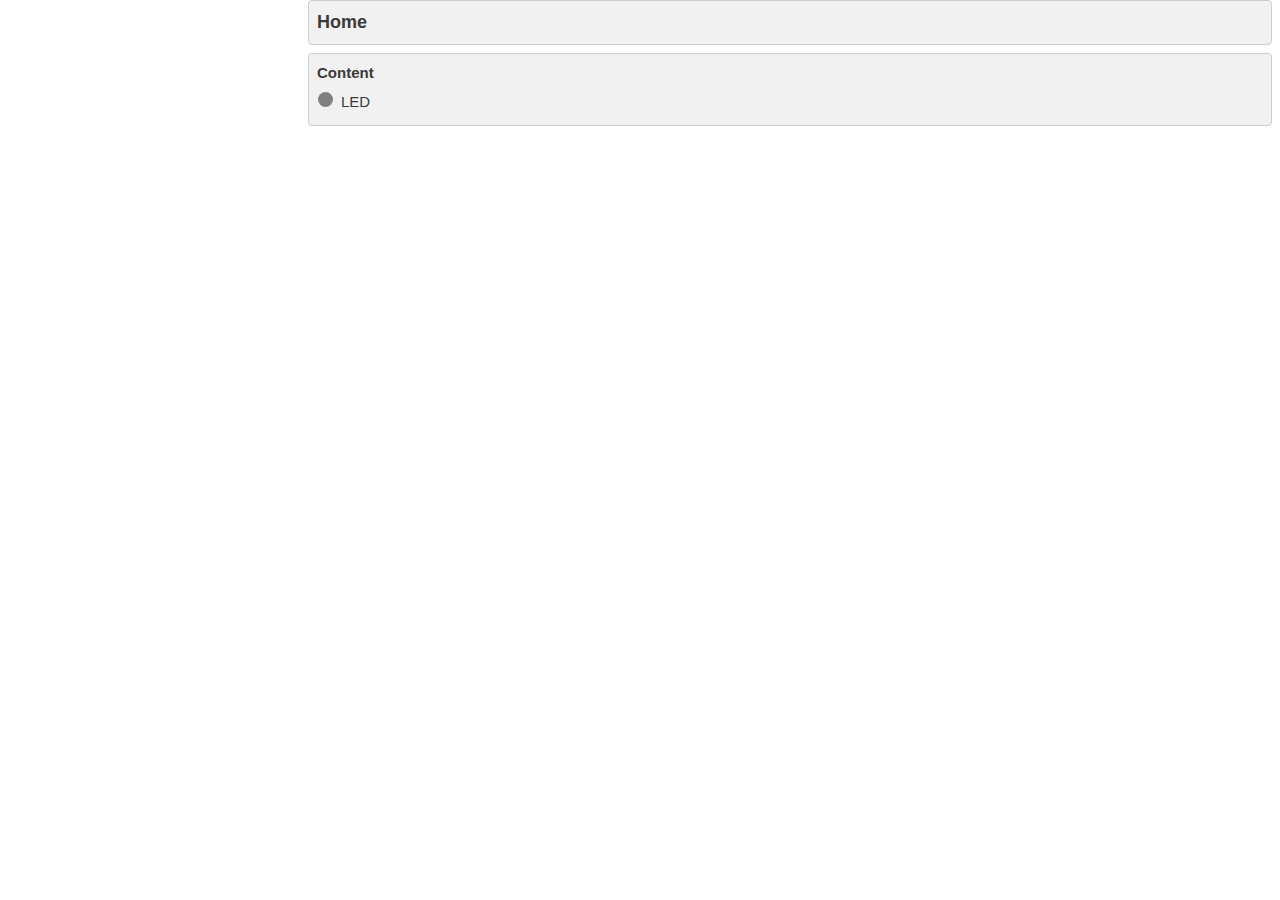
==== www/index.html @ f6c8a697 "Copied from ESP base" ====
<!DOCTYPE html>
<html lang="en">
<head>
    <title>Home</title>
    <meta http-equiv="content-type" content="text/html; charset=utf-8">
    <meta name="viewport" content="width=device-width, initial-scale=1">
    <link rel="stylesheet" href="w3.css">
    <link rel="stylesheet" href="common.css">
</head>

<body class="w3-white">

    <!-- !HEADER! -->
    <span class="pre-include" src="header.htm"></span>

    <!-- !PAGE CONTENT! -->
    <div id="main" class="w3-main" style="margin-left:300px;">

        <!-- Message bar -->
        <span class="pre-include" src="msg.htm"></span>

        <!-- Header -->
        <div class="w3-container w3-padding-notop">
            <div class="w3-row w3-padding-8 w3-text-dark-grey w3-border w3-round w3-light-grey">
                <div class="w3-cell w3-large">
                    <b>Home</b>
                </div>
            </div>
        </div>

        <div class="w3-row">

            <!-- Page Content -->
            <div class="">
                <div class="w3-container w3-padding-notop">
                    <div class="w3-col w3-border w3-round w3-light-grey w3-text-dark-grey w3-padding-8">
                        <div class="w3-row">
                            <b>Content</b>
                        </div>

                        <div class="w3-row">
                            <div class="w3-cell">
                                <span class="statusdot" id="led" style="background: gray;" onclick="doRequest('btn_led');"></span>
                            </div>
                            <div class="w3-cell w3-padding-small">LED</div>
                        </div>                          

                    </div>
                </div>
            </div>
            
        </div>

        <!-- !FOOTER! -->
        <span class="pre-include" src="footer.htm"></span>

    </div>

    <!-- End page content -->

    <script src="index.js"></script>
    <script src="common.js"></script>

</body>

</html>
---- www/common.css ----
html,body,h1,h2,h3,h4,h5 {font-family: sans-serif}

.w3-padding-8{padding:8px 8px!important} 
.w3-no-padding{padding:0px 0px!important}
.w3-padding-vert{padding:8px 0px!important} 
.w3-padding-horz{padding:0px 8px!important}
.w3-padding-notop{padding:0px 8px 8px 8px!important}

.hamburger {
    width: 25px;
    height: 3px;
    background-color: darkgrey;
    margin: 4px 0;
    border-radius: 2px;
}

.hamburger:hover {
  background-color: lightgray;
}

input[type=password]::-ms-reveal,
input[type=password]::-ms-clear
{
    display: none;
}


/* Loading Spinner - Ring */

.loader {
  position:fixed; 
  transform: translate(-50%,-50%);
  background-color: rgba(255,255,255,0);
  z-index:9999;
  border: 2px solid #FFFFFF;
  border-radius: 50%;
  border-top: 2px solid #2196F3;
  width: 15px;
  height: 15px;
  -webkit-animation: spin 2s linear infinite;
  animation: spin 2s linear infinite;
}
@-webkit-keyframes spin {
  0% { -webkit-transform: rotate(0deg); }
  100% { -webkit-transform: rotate(360deg); }
}
@keyframes spin {
  0% { transform: rotate(0deg); }
  100% { transform: rotate(360deg); }
}



/* Loading Spinner - Dots */

.lds-spinner {
  position: fixed;
  width: 80px;
  height: 80px;
	transform:scale(0.3);
		-o-transform:scale(0.3);
		-ms-transform:scale(0.3);
		-webkit-transform:scale(0.3);
		-moz-transform:scale(0.3);  
}
.lds-spinner div {
  transform-origin: 40px 40px;
  animation: lds-spinner 1.2s linear infinite;
}
.lds-spinner div:after {
  content: " ";
  position: fixed;
  top: 3px;
  left: 37px;
  width: 6px;
  height: 18px;
  border-radius: 20%;
  background: darkslategrey;
}
.lds-spinner div:nth-child(1) {
  transform: rotate(0deg);
  animation-delay: -1.1s;
}
.lds-spinner div:nth-child(2) {
  transform: rotate(30deg);
  animation-delay: -1s;
}
.lds-spinner div:nth-child(3) {
  transform: rotate(60deg);
  animation-delay: -0.9s;
}
.lds-spinner div:nth-child(4) {
  transform: rotate(90deg);
  animation-delay: -0.8s;
}
.lds-spinner div:nth-child(5) {
  transform: rotate(120deg);
  animation-delay: -0.7s;
}
.lds-spinner div:nth-child(6) {
  transform: rotate(150deg);
  animation-delay: -0.6s;
}
.lds-spinner div:nth-child(7) {
  transform: rotate(180deg);
  animation-delay: -0.5s;
}
.lds-spinner div:nth-child(8) {
  transform: rotate(210deg);
  animation-delay: -0.4s;
}
.lds-spinner div:nth-child(9) {
  transform: rotate(240deg);
  animation-delay: -0.3s;
}
.lds-spinner div:nth-child(10) {
  transform: rotate(270deg);
  animation-delay: -0.2s;
}
.lds-spinner div:nth-child(11) {
  transform: rotate(300deg);
  animation-delay: -0.1s;
}
.lds-spinner div:nth-child(12) {
  transform: rotate(330deg);
  animation-delay: 0s;
}
@keyframes lds-spinner {
  0% {
    opacity: 1;
  }
  100% {
    opacity: 0;
  }
}


.statusdot{
  border-radius: 50%;
  display: inline-block;
  height: 15px;
  width: 15px;
  margin-top: 7px;
  margin-left: 1px;
}   

.switch {
  position: relative;
  display: inline-block;
  width: 42px;
  height: 24px;
}

.switch input { 
  opacity: 0;
  width: 0;
  height: 0;
}

.slider {
  position: absolute;
  cursor: pointer;
  top: 0;
  left: 0;
  right: 0;
  bottom: 0;
  background-color: #ccc;
  -webkit-transition: .4s;
  transition: .4s;
}

.slider:before {
  position: absolute;
  content: "";
  height: 16px;
  width: 16px;
  left: 4px;
  bottom: 4px;
  background-color: white;
  -webkit-transition: .4s;
  transition: .4s;
}

input:checked + .slider {
  background-color: #2196F3;
}

input:focus + .slider {
  box-shadow: 0 0 1px #2196F3;
}

input:checked + .slider:before {
  -webkit-transform: translateX(16px);
  -ms-transform: translateX(16px);
  transform: translateX(16px);
}

/* Rounded sliders */
.slider.round {
  border-radius: 24px;
}

.slider.round:before {
  border-radius: 50%;
}
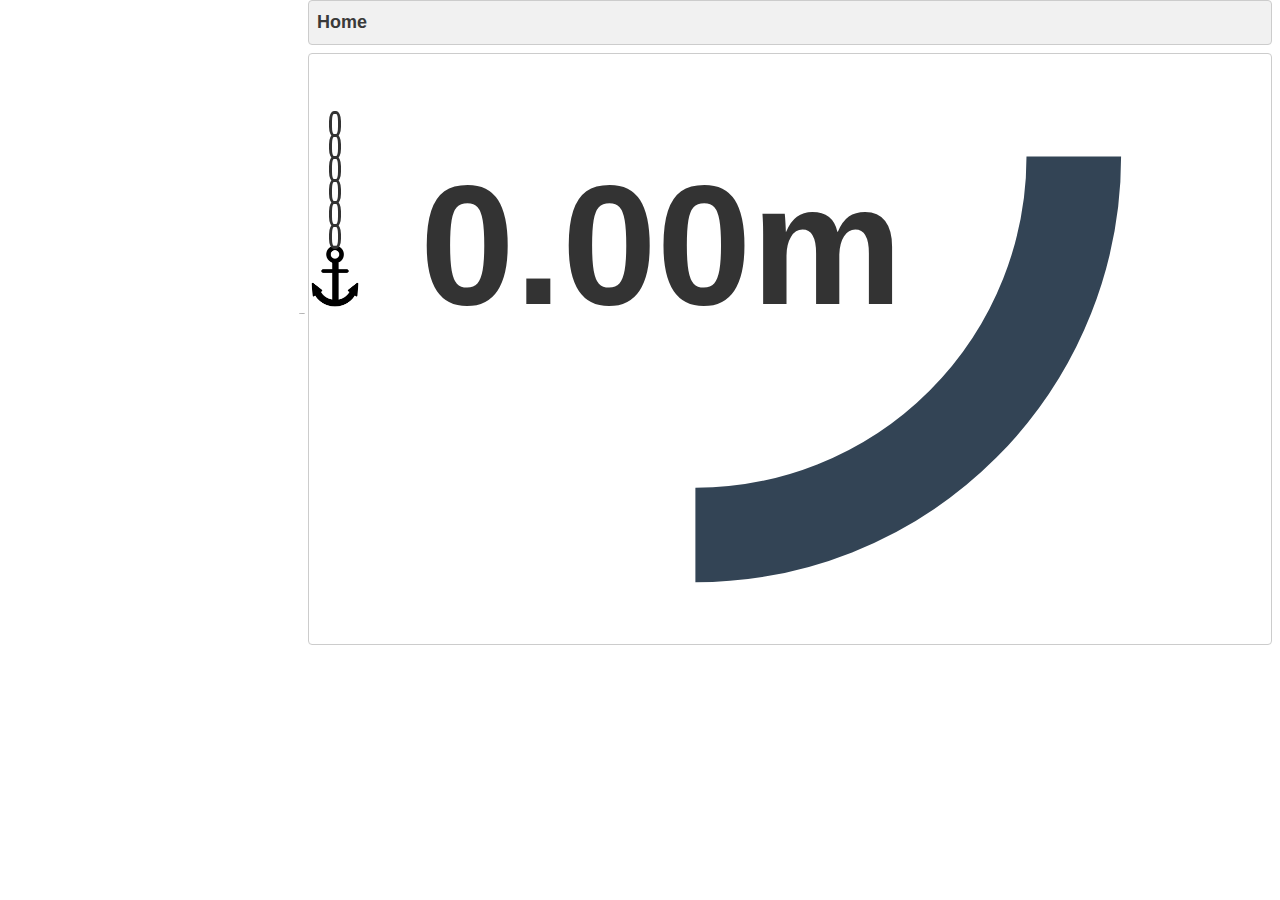
==== commit a49f3895: "main UI" ====
--- a/www/index.html
+++ b/www/index.html
@@ -33,17 +33,24 @@
             <!-- Page Content -->
             <div class="">
                 <div class="w3-container w3-padding-notop">
-                    <div class="w3-col w3-border w3-round w3-light-grey w3-text-dark-grey w3-padding-8">
-                        <div class="w3-row">
-                            <b>Content</b>
-                        </div>
+                    <div class="w3-col w3-border w3-round w3-text-dark-grey w3-padding-8">
 
                         <div class="w3-row">
-                            <div class="w3-cell">
-                                <span class="statusdot" id="led" style="background: gray;" onclick="doRequest('btn_led');"></span>
+                            <div class="chain">
+                                <span class="chain__element"></span>
+                                <span class="chain__element"></span>
+                                <span class="chain__element"></span>
+                                <span class="chain__element"></span>
+                                <span class="chain__element"></span>
+                                <span class="chain__element"></span>
                             </div>
-                            <div class="w3-cell w3-padding-small">LED</div>
-                        </div>                          
+                            <div id="gauge2" class="gauge-container two"></div>
+                            <img src="anchor.png" class="anchor">
+                        </div>    
+
+                        <div class="w3-row">
+
+                        </div>   
 
                     </div>
                 </div>
@@ -58,6 +65,7 @@
 
     <!-- End page content -->
 
+    <script src="gauge.js"></script>
     <script src="index.js"></script>
     <script src="common.js"></script>
 
--- a/www/common.css
+++ b/www/common.css
@@ -49,6 +49,74 @@
   100% { transform: rotate(360deg); }
 }
 
+/* https://github.com/naikus/svg-gauge */
+.gauge-container > .gauge .dial {
+  stroke-width: 10;
+  stroke: #334455;
+}
+.gauge-container > .gauge .value {
+  stroke-width: 10;
+}
+.gauge-container > .gauge .value-text {
+  fill: #333;
+  -webkit-transform: translate3d(-0.2em, 0.6em, 0);
+  transform: translate(-0.2em, 0.6em);
+  display: inline-block;
+  font-size: 1.2em;
+  font-weight: bold;
+}
+
+.anchor {
+  position:absolute;
+  left:19.3em;
+  top:16em;
+  width:6em;
+  height:6em;
+}
+
+.chain {
+  position: absolute;
+  top: 7.5em;
+  left: 22em;
+  display: flex;
+	z-index: 100000;
+  flex-direction: column;
+}
+.chain__element {
+  border-radius: 40%;
+  height: 1.7em;
+  width: 0.8em;
+  border: 0.2em solid #333;
+  margin: -0.1em;
+}
+
+.chain__element:nth-child(1) {
+  animation: preloader 0.4s cubic-bezier(1,0,0.7,0.7) alternate infinite;
+}
+.chain__element:nth-child(2) {
+  animation: preloader 0.4s cubic-bezier(1,0,0.7,0.7) alternate .1s infinite;
+}
+
+.chain__element:nth-child(3) {
+  animation: preloader 0.4s cubic-bezier(1,0,0.7,0.7) alternate .2s infinite;
+}
+
+.chain__element:nth-child(4) {
+  animation: preloader 0.4s cubic-bezier(1,0,0.7,0.7) alternate .3s infinite;
+}
+
+.chain__element:nth-child(5) {
+  animation: preloader 0.4s cubic-bezier(1,0,0.7,0.7) alternate .4s infinite;
+}
+
+.chain__element:nth-child(6) {
+  animation: preloader 0.4s cubic-bezier(1,0,0.7,0.7) alternate .5s infinite;
+}
+
+@keyframes preloader {
+  100% { transform: scale(1.4); }
+}
+
 
 
 /* Loading Spinner - Dots */
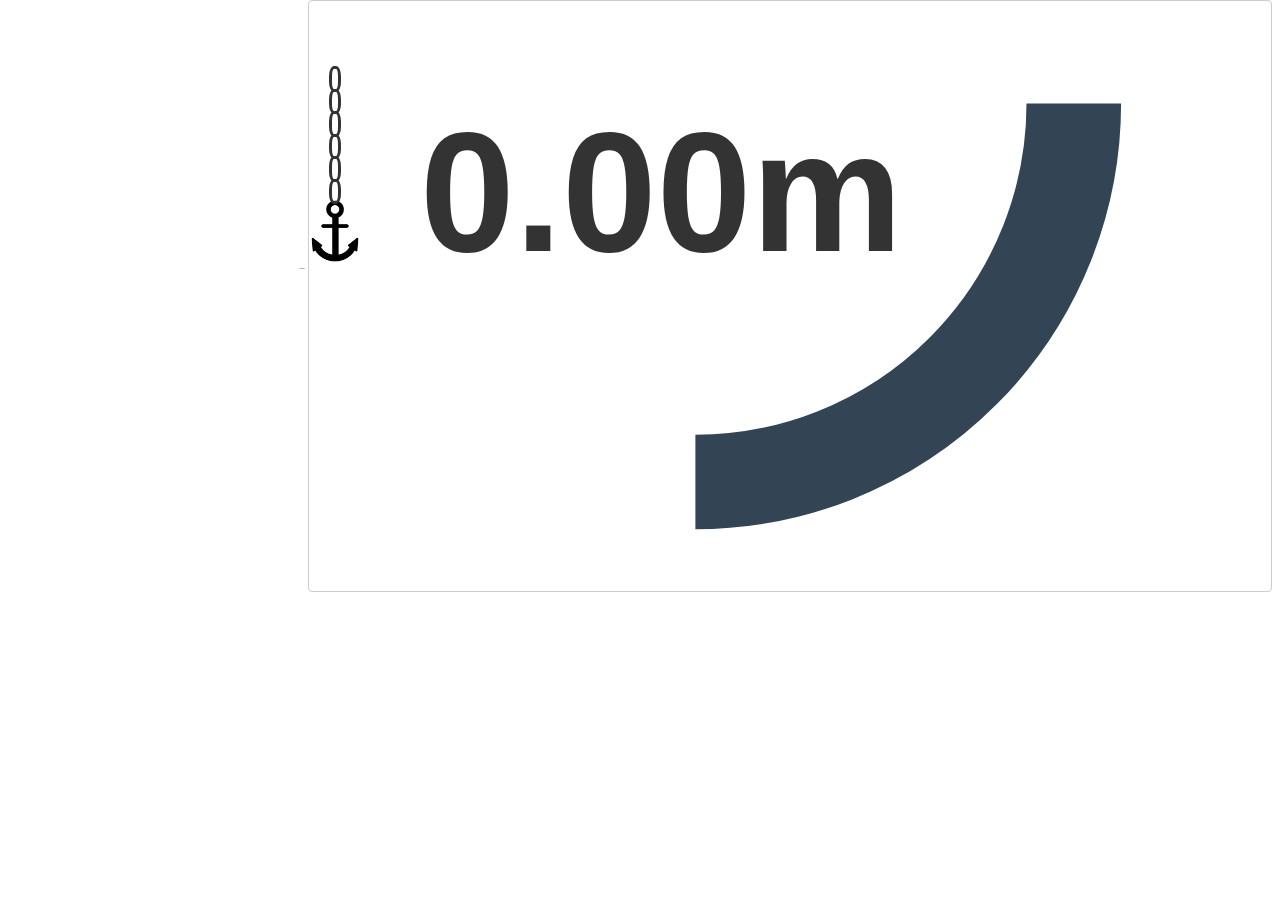
==== commit 343ef738: "UI ajax added" ====
--- a/www/index.html
+++ b/www/index.html
@@ -18,41 +18,31 @@
 
         <!-- Message bar -->
         <span class="pre-include" src="msg.htm"></span>
-
-        <!-- Header -->
-        <div class="w3-container w3-padding-notop">
-            <div class="w3-row w3-padding-8 w3-text-dark-grey w3-border w3-round w3-light-grey">
-                <div class="w3-cell w3-large">
-                    <b>Home</b>
-                </div>
-            </div>
-        </div>
+            
+        <!-- Content -->
 
         <div class="w3-row">
 
-            <!-- Page Content -->
-            <div class="">
-                <div class="w3-container w3-padding-notop">
-                    <div class="w3-col w3-border w3-round w3-text-dark-grey w3-padding-8">
+            <div class="w3-container w3-padding-notop">
+                <div class="w3-col w3-border w3-round w3-text-dark-grey w3-padding-8">
 
-                        <div class="w3-row">
-                            <div class="chain">
-                                <span class="chain__element"></span>
-                                <span class="chain__element"></span>
-                                <span class="chain__element"></span>
-                                <span class="chain__element"></span>
-                                <span class="chain__element"></span>
-                                <span class="chain__element"></span>
-                            </div>
-                            <div id="gauge2" class="gauge-container two"></div>
-                            <img src="anchor.png" class="anchor">
-                        </div>    
+                    <div class="w3-row">
+                        <div class="chain">
+                            <span class="chain__element"></span>
+                            <span class="chain__element"></span>
+                            <span class="chain__element"></span>
+                            <span class="chain__element"></span>
+                            <span class="chain__element"></span>
+                            <span class="chain__element"></span>
+                        </div>
+                        <div id="gauge2" class="gauge-container two"></div>
+                        <img src="anchor.png" class="anchor">
+                    </div>    
 
-                        <div class="w3-row">
+                    <div class="w3-row">
 
-                        </div>   
+                    </div>   
 
-                    </div>
                 </div>
             </div>
             
--- a/www/common.css
+++ b/www/common.css
@@ -69,14 +69,14 @@
 .anchor {
   position:absolute;
   left:19.3em;
-  top:16em;
+  top:13em;
   width:6em;
   height:6em;
 }
 
 .chain {
   position: absolute;
-  top: 7.5em;
+  top: 4.5em;
   left: 22em;
   display: flex;
 	z-index: 100000;
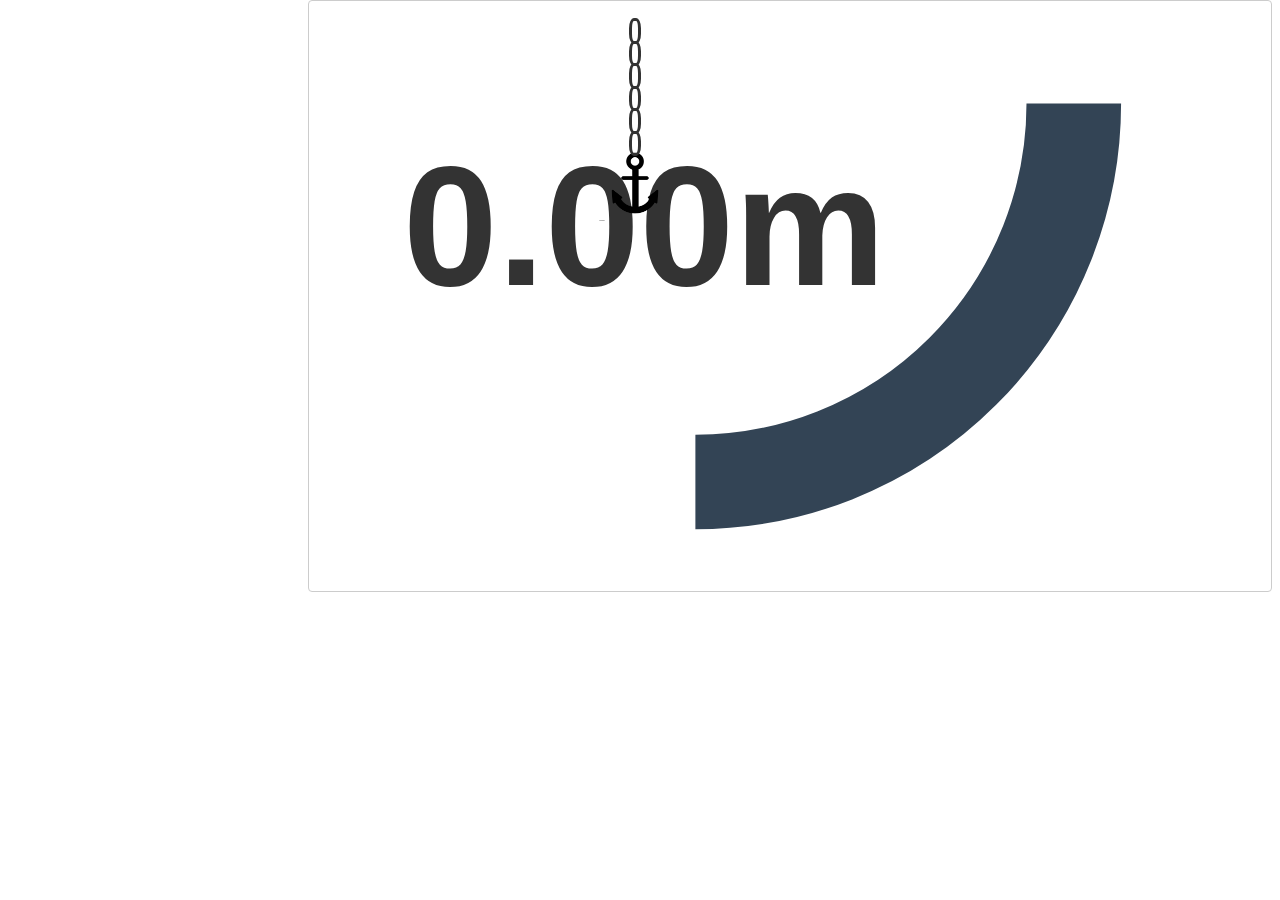
==== commit 1a30faf6: "first functioning UI" ====
--- a/www/index.html
+++ b/www/index.html
@@ -23,11 +23,10 @@
 
         <div class="w3-row">
 
-            <div class="w3-container w3-padding-notop">
+            <div class="w3-container w3-padding-notop w3-display-container">
                 <div class="w3-col w3-border w3-round w3-text-dark-grey w3-padding-8">
-
                     <div class="w3-row">
-                        <div class="chain">
+                        <div id="chain" class="chain">
                             <span class="chain__element"></span>
                             <span class="chain__element"></span>
                             <span class="chain__element"></span>
@@ -35,14 +34,10 @@
                             <span class="chain__element"></span>
                             <span class="chain__element"></span>
                         </div>
-                        <div id="gauge2" class="gauge-container two"></div>
+                        <div id="rode_gauge" class="gauge-container two"></div>
                         <img src="anchor.png" class="anchor">
+                        <div id="chain_spec" class="w3-display-topleft w3-padding-16 w3-margin-left w3-container"></div>
                     </div>    
-
-                    <div class="w3-row">
-
-                    </div>   
-
                 </div>
             </div>
             
--- a/www/common.css
+++ b/www/common.css
@@ -59,8 +59,8 @@
 }
 .gauge-container > .gauge .value-text {
   fill: #333;
-  -webkit-transform: translate3d(-0.2em, 0.6em, 0);
-  transform: translate(-0.2em, 0.6em);
+  -webkit-transform: translate3d(-0.3em, 0.8em, 0);
+  transform: translate(-0.3em, 0.8em);
   display: inline-block;
   font-size: 1.2em;
   font-weight: bold;
@@ -69,14 +69,14 @@
 .anchor {
   position:absolute;
   left:19.3em;
-  top:13em;
+  top:9.8em;
   width:6em;
   height:6em;
 }
 
 .chain {
   position: absolute;
-  top: 4.5em;
+  top: 1.3em;
   left: 22em;
   display: flex;
 	z-index: 100000;
@@ -92,25 +92,31 @@
 
 .chain__element:nth-child(1) {
   animation: preloader 0.4s cubic-bezier(1,0,0.7,0.7) alternate infinite;
+  animation-play-state: paused;
 }
 .chain__element:nth-child(2) {
   animation: preloader 0.4s cubic-bezier(1,0,0.7,0.7) alternate .1s infinite;
+  animation-play-state: paused;
 }
 
 .chain__element:nth-child(3) {
   animation: preloader 0.4s cubic-bezier(1,0,0.7,0.7) alternate .2s infinite;
+  animation-play-state: paused;
 }
 
 .chain__element:nth-child(4) {
   animation: preloader 0.4s cubic-bezier(1,0,0.7,0.7) alternate .3s infinite;
+  animation-play-state: paused;
 }
 
 .chain__element:nth-child(5) {
   animation: preloader 0.4s cubic-bezier(1,0,0.7,0.7) alternate .4s infinite;
+  animation-play-state: paused;
 }
 
 .chain__element:nth-child(6) {
   animation: preloader 0.4s cubic-bezier(1,0,0.7,0.7) alternate .5s infinite;
+  animation-play-state: paused;
 }
 
 @keyframes preloader {
